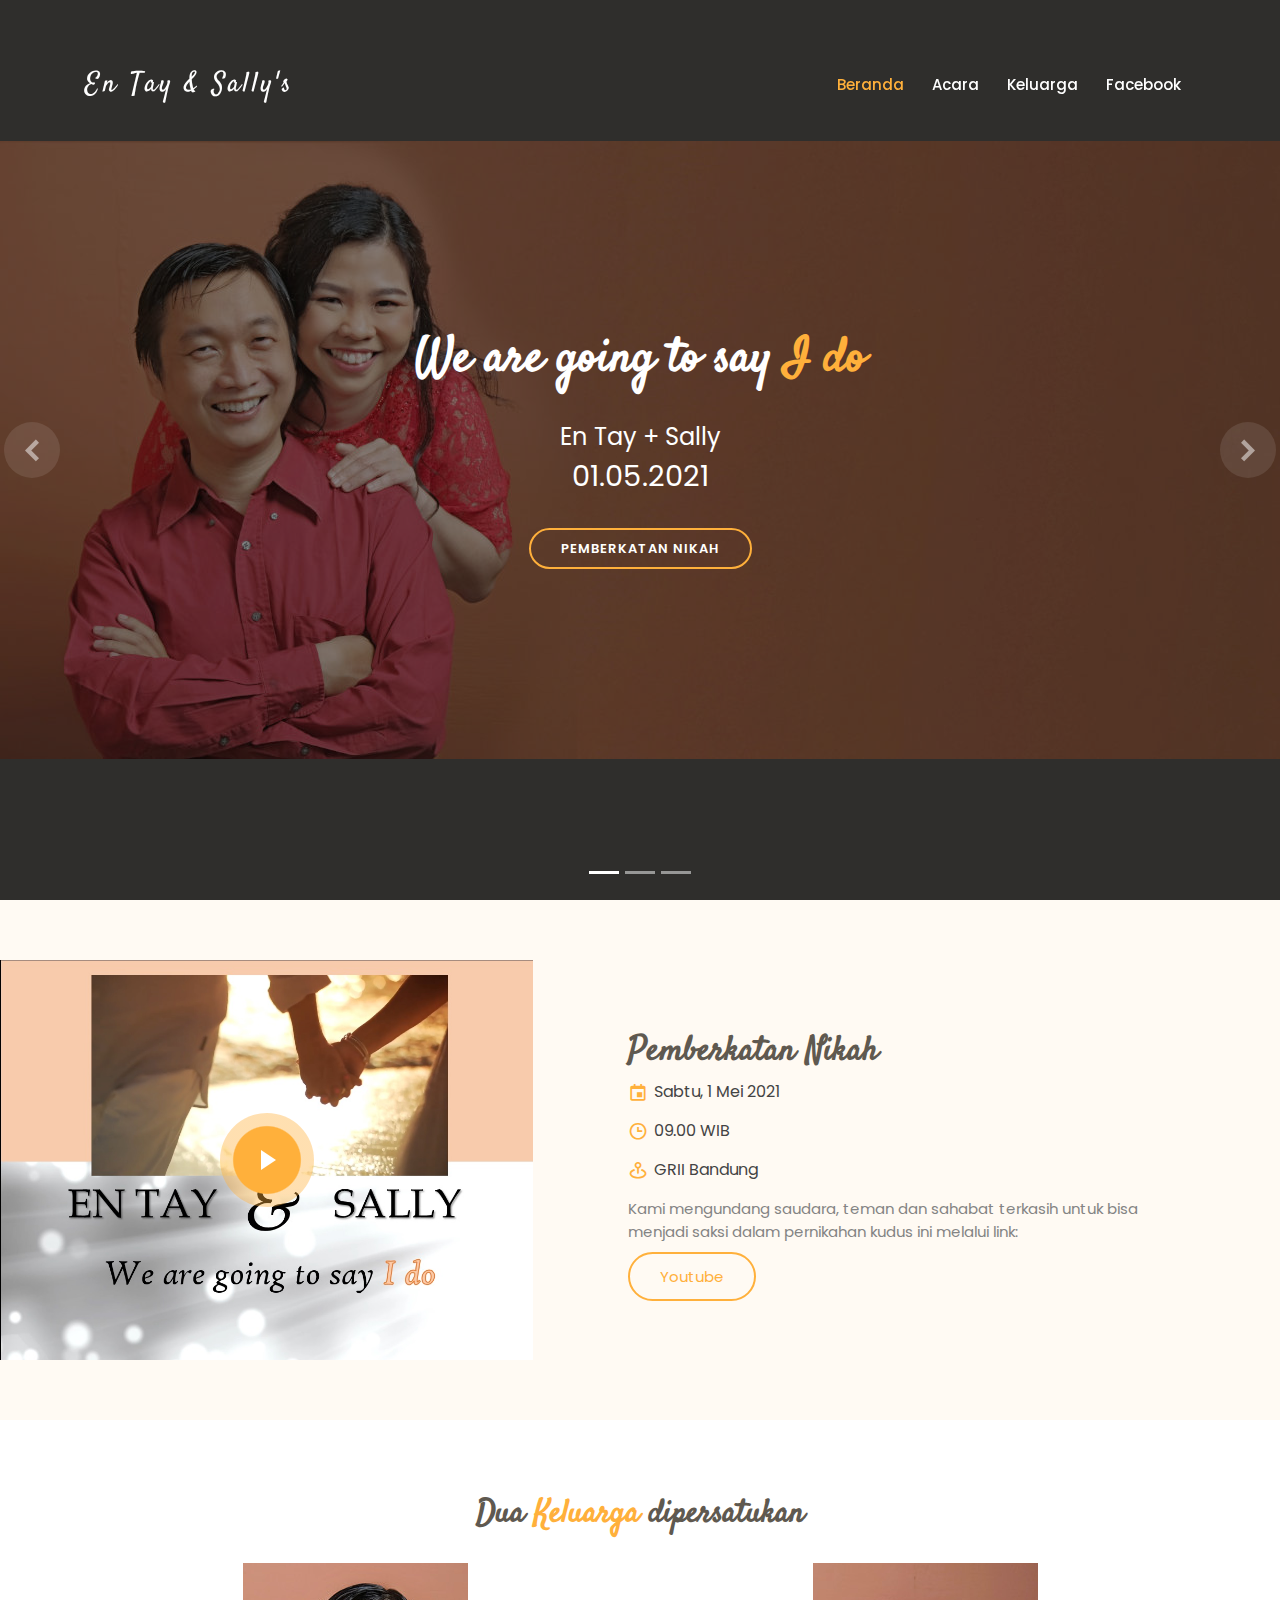
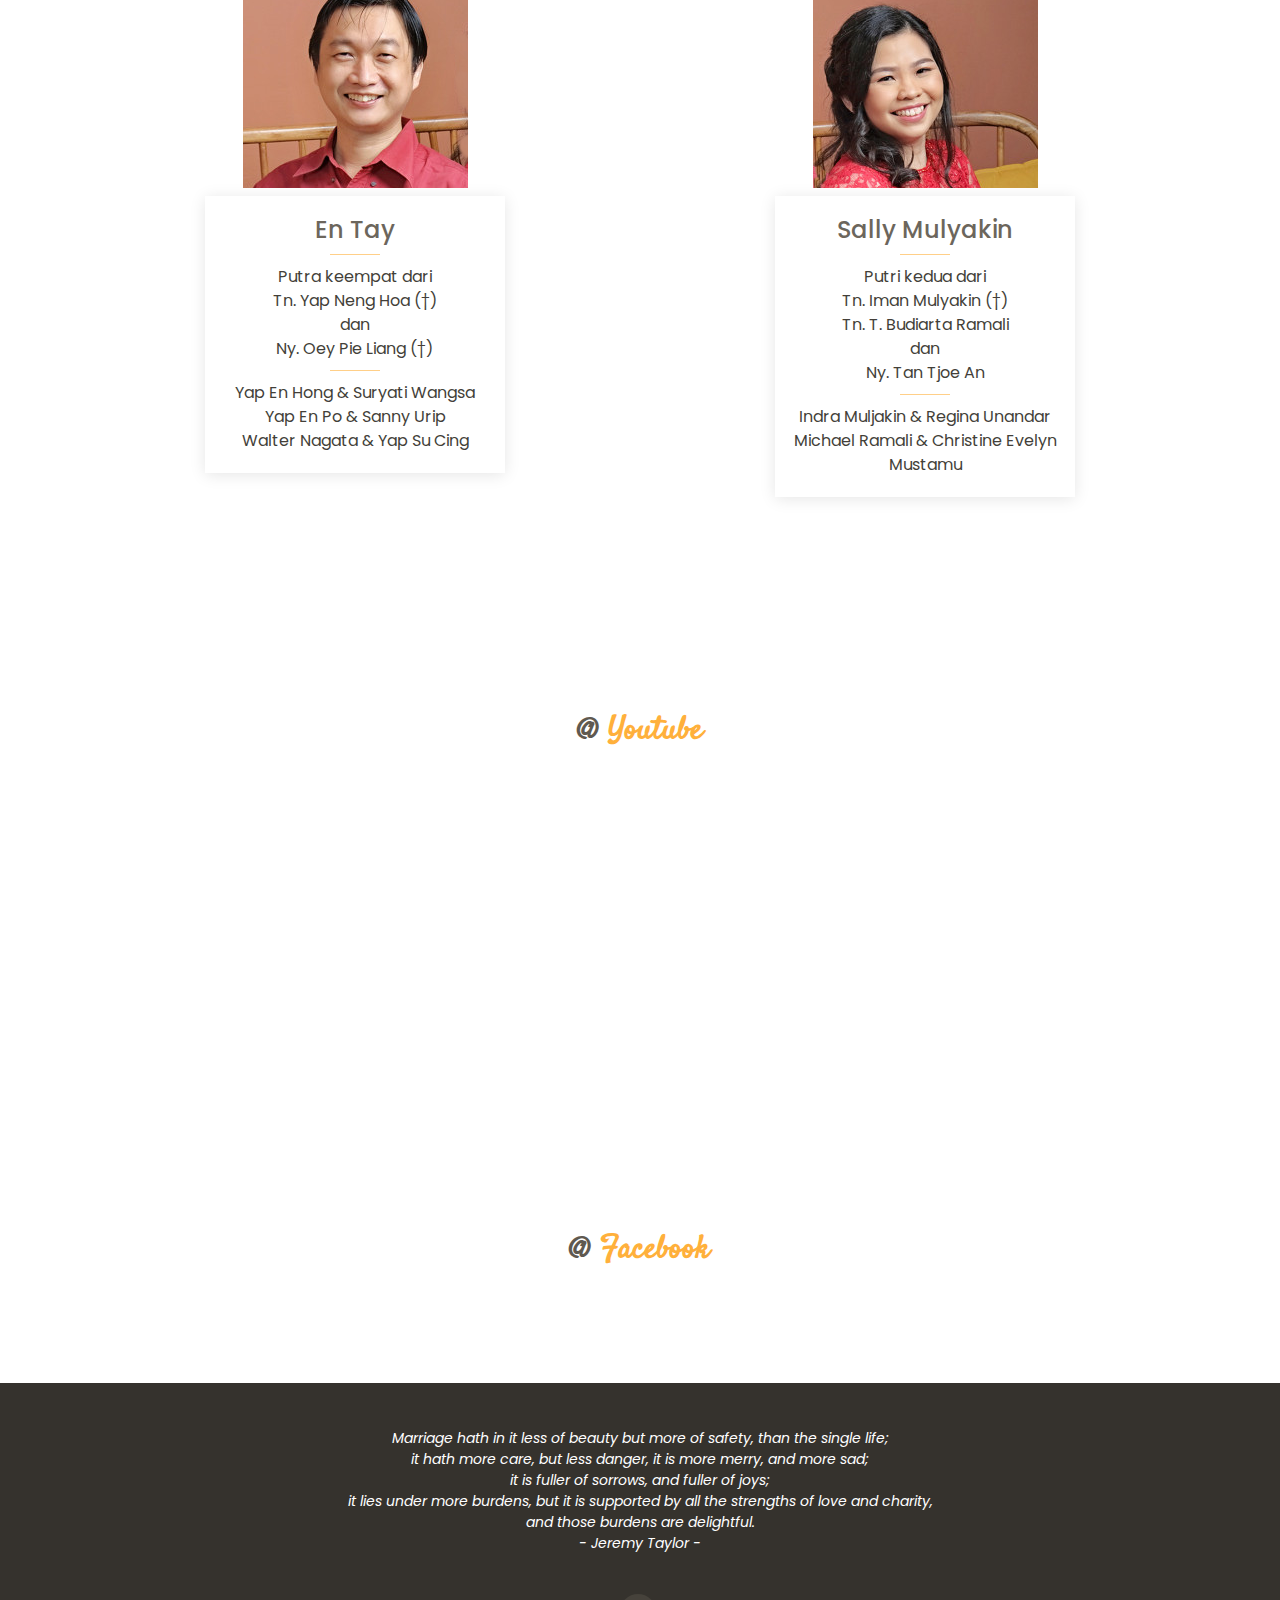
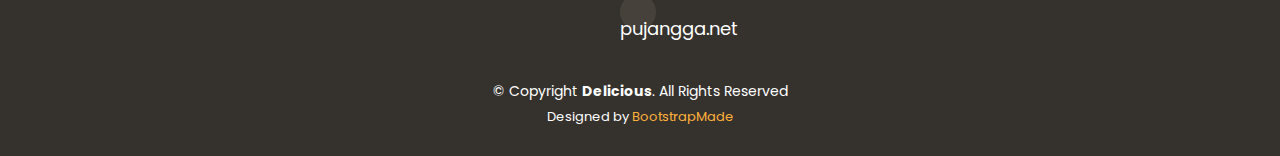
==== index.html @ 9daa59da "add link youtube" ====
<!DOCTYPE html>
<html lang="en">

<head>
  <meta charset="utf-8">
  <meta content="width=device-width, initial-scale=1.0" name="viewport">

  <title>En Tay & Sally - Saying 'I do'</title>
  <meta content="En Tay & Sally - Holy Matrimony" name="description">
  <meta content="" name="keywords">
  <meta property="og:title" content="En Tay & Sally - Saying 'I do'" />
  <meta property="og:description" content="01.05.2021: We are going to say 'I do'" />
  <meta property="og:url" content="http://wedding.pujangga.net/entay-sally/" />
  <meta property="og:image" content="http://wedding.pujangga.net/entay-sally/assets/img/preview1.jpg" />

  <!-- Favicons -->
  <link href="assets/img/favicon.png" rel="icon">
  <link href="assets/img/apple-touch-icon.png" rel="apple-touch-icon">

  <!-- Google Fonts -->
  <link href="https://fonts.googleapis.com/css?family=Poppins:300,300i,400,400i,600,600i,700,700i|Satisfy|Comic+Neue:300,300i,400,400i,700,700i" rel="stylesheet">

  <!-- Vendor CSS Files -->
  <link href="assets/vendor/bootstrap/css/bootstrap.min.css" rel="stylesheet">
  <link href="assets/vendor/icofont/icofont.min.css" rel="stylesheet">
  <link href="assets/vendor/boxicons/css/boxicons.min.css" rel="stylesheet">
  <link href="assets/vendor/animate.css/animate.min.css" rel="stylesheet">
  <link href="assets/vendor/venobox/venobox.css" rel="stylesheet">
  <link href="assets/vendor/owl.carousel/assets/owl.carousel.min.css" rel="stylesheet">

  <!-- Template Main CSS File -->
  <link href="assets/css/style.css" rel="stylesheet">

  <!-- =======================================================
  * Template Name: Delicious - v2.2.1
  * Template URL: https://bootstrapmade.com/delicious-free-restaurant-bootstrap-theme/
  * Author: BootstrapMade.com
  * License: https://bootstrapmade.com/license/
  ======================================================== -->
</head>

<body>

  <!-- ======= Header ======= -->
  <header id="header" class="fixed-top d-flex align-items-center header-transparent">
    <div class="container d-flex align-items-center">

      <div class="logo mr-auto">
        <h1 class="text-light"><a href="index.html"><span>En Tay & Sally's</span></a></h1>
        <!-- Uncomment below if you prefer to use an image logo -->
        <!-- <a href="index.html"><img src="assets/img/logo.png" alt="" class="img-fluid"></a>-->
      </div>

      <nav class="nav-menu d-none d-lg-block">
        <ul>
          <li class="active"><a href="index.html">Beranda</a></li>
          <li><a href="#event">Acara</a></li>          
          <li><a href="#family">Keluarga</a></li>
          <li class="facebook text-center"><a href="#facebook">Facebook</a></li>
        </ul>
      </nav><!-- .nav-menu -->

    </div>
  </header><!-- End Header -->

  <!-- ======= Hero Section ======= -->
  <section id="hero">
    <div class="hero-container">
      <div id="heroCarousel" class="carousel slide carousel-fade" data-ride="carousel">

        <ol class="carousel-indicators" id="hero-carousel-indicators"></ol>

        <div class="carousel-inner" role="listbox">

          <!-- Slide 1 -->
          <div class="carousel-item active" style="background: url(assets/img/slide/slide-1.jpg); background-position:left center; background-repeat:no-repeat;">
            <div class="carousel-container">
              <div class="carousel-content">
                <h2 class="animate__animated animate__fadeInDown">We are going to say <span>I do</span></h2>
                <p class="animate__animated animate__fadeInUp">
                  <span style="font-size:1.5em; color:white; margin-bottom:10px" >En Tay + Sally<br/>
                  <span style="font-size:1.2em; color:white">01.05.2021</span>
                </p>
                <div>
                  <a href="#event" class="btn-menu animate__animated animate__fadeInUp scrollto">Pemberkatan Nikah</a>                  
                </div>
              </div>
            </div>
          </div>

          <!-- Slide 2 -->
          <div class="carousel-item" style="background: url(assets/img/slide/slide-2.jpg); background-position:right center; background-repeat:no-repeat;">
            <div class="carousel-container">
              <div class="carousel-content">
                <p class="animate__animated animate__fadeInUp" style="width:500px;">
                  <img src="assets/img/groom.png" alt="" style="border-radius: 50%; width:80px; border: 3px solid #ffb03b; display:inline" >
                  <span style="font-size:2em; font-weight:bold; ">&nbsp; + &nbsp;</span>        
                  <img src="assets/img/bride.png" alt="" style="border-radius: 50%; width:80px; border: 3px solid #ffb03b; display:inline">
                </p>
                <div>
                  <a href="#family" class="btn-menu animate__animated animate__fadeInUp scrollto">Dua Keluarga</a>
                </div>
              </div>
            </div>
          </div>

          <!-- Slide 3 -->
          <div class="carousel-item" style="background: url(assets/img/slide/slide-3.jpg); background-position:left center; background-repeat:no-repeat;">
            <!-- <div class="carousel-background"><img src="assets/img/slide/slide-3.jpg" alt=""></div> -->
            <div class="carousel-container">
              <div class="carousel-content">
                <h2 class="animate__animated animate__fadeInDown">Pemberkatan Nikah</h2>
                <p class="animate__animated animate__zoomIn mb-1" style='color:white'>Mengundang saudara, teman dan sahabat terkasih bersama menjadi saksi dalam<br>
                  pernikahan kudus:<br>                  
                </p>
                <p class="animate__animated animate__jackInTheBox mb-1" style="color:#ffb03b; font-size:1.2em">
                  <i class="bx bx-calendar-event"></i> Sabtu, 1 Mei 2021<br>
                  <i class="bx bx-time"></i> 09.00 WIB
                </p>
                
                <div class="mt-2">
                  <a href="#youtube" class="btn-book animate__animated animate__fadeInUp scrollto">Youtube</a>
                  <a href="#facebook" class="btn-menu animate__animated animate__fadeInUp scrollto">Facebook</a>
                </div>
              </div>
            </div>
          </div>

        </div>

        <a class="carousel-control-prev" href="#heroCarousel" role="button" data-slide="prev">
          <span class="carousel-control-prev-icon icofont-simple-left" aria-hidden="true"></span>
          <span class="sr-only">Previous</span>
        </a>

        <a class="carousel-control-next" href="#heroCarousel" role="button" data-slide="next">
          <span class="carousel-control-next-icon icofont-simple-right" aria-hidden="true"></span>
          <span class="sr-only">Next</span>
        </a>

      </div>
    </div>
  </section><!-- End Hero -->

  <main id="main">

    <!-- ======= About Section ======= -->
    <section id="event" class="about">
      <div class="container-fluid">

        <div class="row">

          <div class="col-lg-5 align-items-stretch video-box" style='background-image: url("assets/img/about.jpg");'>
            <a href="https://www.youtube.com/watch?v=JYj4a7kj-nM" class="venobox play-btn mb-4" data-vbtype="video" data-autoplay="true"></a>
          </div>

          <div class="col-lg-7 d-flex flex-column justify-content-center align-items-stretch">

            <div class="content">
              <h3> <strong>Pemberkatan Nikah</strong></h3>
              <ul>
                <li><i class="bx bx-calendar-event"></i> Sabtu, 1 Mei 2021 </li>
                <li><i class="bx bx-time"></i> 09.00 WIB</li>
                <li><i class="bx bx-map-pin"></i>GRII Bandung</li>
              </ul>
              <p>
                Kami mengundang saudara, teman dan sahabat terkasih untuk bisa menjadi saksi dalam pernikahan kudus ini melalui link:<br><br>
                <a href="https://www.youtube.com/embed/yhJrxXWtSMA" class="btn-book" target="_blank" style="border: 2px solid #ffb03b; line-height: 1;border-radius: 50px;padding: 12px 30px;">Youtube</a>

              </p>
            </div>

          </div>

        </div>

      </div>
    </section><!-- End About Section -->

    <!-- ======= family Section ======= -->
    <section id="family" class="chefs">
      <div class="container">

        <div class="section-title">
          <h2>Dua <span>Keluarga</span> dipersatukan</h2>          
        </div>

        <div class="row">

          <div class="col-6">
            <div class="member text-center">
              <div class="pic"><img src="assets/img/groom.png" class="img-fluid" alt=""></div>
              <div class="member-info mt-2 mx-auto" style="text-align:center; max-width:300px">
                <h4 style="font-size:1.5em">En Tay</h4>
                Putra keempat dari <br>
                Tn. Yap Neng Hoa (†)<br>
                dan<br>
                Ny. Oey Pie Liang (†)<br>                
                <h4></h4>
                Yap En Hong & Suryati Wangsa<br>
                Yap En Po & Sanny Urip<br>
                Walter Nagata & Yap Su Cing<br>
              </div>
            </div>
          </div>

          <div class="col-6">
            <div class="member text-center">
              <div class="pic"><img src="assets/img/bride.png" class="img-fluid" alt=""></div>
              <div class="member-info mt-2 mx-auto" style="text-align:center; max-width:300px">
                <h4 style="font-size:1.5em">Sally Mulyakin</h4>                
                Putri kedua dari<br>
                Tn. Iman Mulyakin (†)<br>
                Tn. T. Budiarta Ramali<br>
                dan<br>
                Ny. Tan Tjoe An<br>
                <h4></h4>                
                Indra Muljakin & Regina Unandar<br>
                Michael Ramali & Christine Evelyn Mustamu<br>                
              </div>
            </div>
          </div>


        </div>

      </div>
    </section><!-- End family Section -->    

    <!-- ======= Youtube ======= -->
    <section id="youtube" class="youtube">
      <div class="container">

        <div class="section-title">
          <h2>@ <span>Youtube</span></h2>
        </div>     
        <iframe width="560" height="315" src="https://youtube.com/embed/yhJrxXWtSMA?&autoplay=1"frameborder="0" 
        allowfullscreen" frameborder="0" allow="autoplay; encrypted-media" allowfullscreen style="display:block; margin:0 auto;"></iframe>   

      </div>
    </section><!-- Youtube Section -->

    <!-- ======= Facebook ======= -->
    <section id="facebook" class="facebook chefs">
      <div class="container">

        <div class="section-title">
          <h2> @ <span>Facebook</span></h2>
          <iframe src="https://www.facebook.com/plugins/page.php?href=https%3A%2F%2Fwww.facebook.com%2Fevents%2F1124050678062828&tabs=events&width=0&height=0&small_header=false&adapt_container_width=true&hide_cover=false&show_facepile=true&appId=131361624163107" width="0" height="0" style="border:none;overflow:hidden" scrolling="no" frameborder="0" allowfullscreen="true" allow="autoplay; clipboard-write; encrypted-media; picture-in-picture; web-share"></iframe>
        </div>        

      </div>
    </section><!-- End Book A Table Section -->
    
  </main><!-- End #main -->

  <!-- ======= Footer ======= -->
  <footer id="footer">
    <div class="container">
      <h3></h3>
      <p>Marriage hath in it less of beauty but more of safety, than the single life;<br>
        it hath more care, but less danger, it is more merry, and more sad;<br>
        it is fuller of sorrows, and fuller of joys;<br>
        it lies under more burdens, but it is supported by all the strengths of love and charity,<br>
        and those burdens are delightful.<br>
        - Jeremy Taylor -</p>
      <div class="social-links">
        <a href="http://pujangga.net" class="twitter"><i class="bx bxl-smile"></i>pujangga.net</a>
      </div>
      <div class="copyright">
        &copy; Copyright <strong><span>Delicious</span></strong>. All Rights Reserved
      </div>
      <div class="credits">
        <!-- All the links in the footer should remain intact. -->
        <!-- You can delete the links only if you purchased the pro version. -->
        <!-- Licensing information: https://bootstrapmade.com/license/ -->
        <!-- Purchase the pro version with working PHP/AJAX contact form: https://bootstrapmade.com/delicious-free-restaurant-bootstrap-theme/ -->
        Designed by <a href="https://bootstrapmade.com/">BootstrapMade</a>
      </div>
    </div>
  </footer><!-- End Footer -->

  <a href="#" class="back-to-top"><i class="icofont-simple-up"></i></a>

  <!-- Vendor JS Files -->
  <script src="assets/vendor/jquery/jquery.min.js"></script>
  <script src="assets/vendor/bootstrap/js/bootstrap.bundle.min.js"></script>
  <script src="assets/vendor/jquery.easing/jquery.easing.min.js"></script>
  <script src="assets/vendor/php-email-form/validate.js"></script>
  <script src="assets/vendor/jquery-sticky/jquery.sticky.js"></script>
  <script src="assets/vendor/isotope-layout/isotope.pkgd.min.js"></script>
  <script src="assets/vendor/venobox/venobox.min.js"></script>
  <script src="assets/vendor/owl.carousel/owl.carousel.min.js"></script>

  <!-- Template Main JS File -->
  <script src="assets/js/main.js"></script>

</body>

</html>
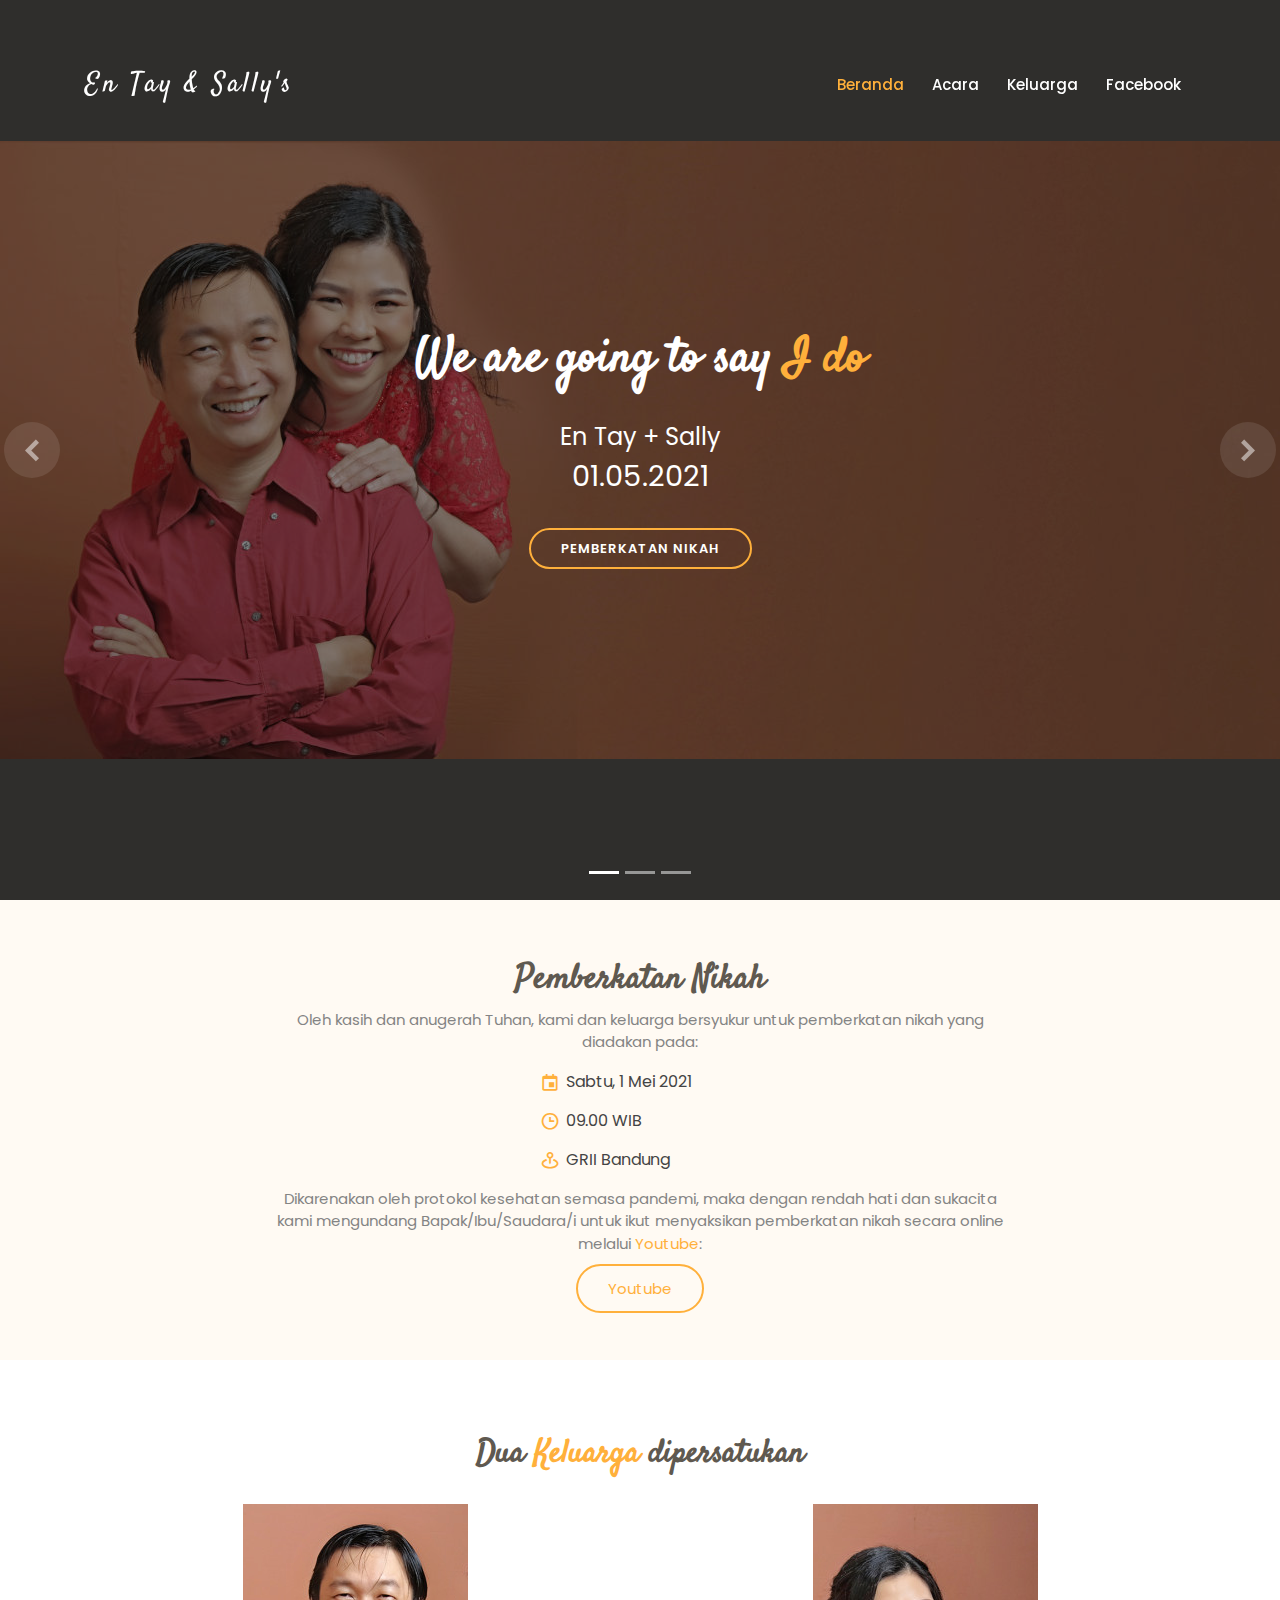
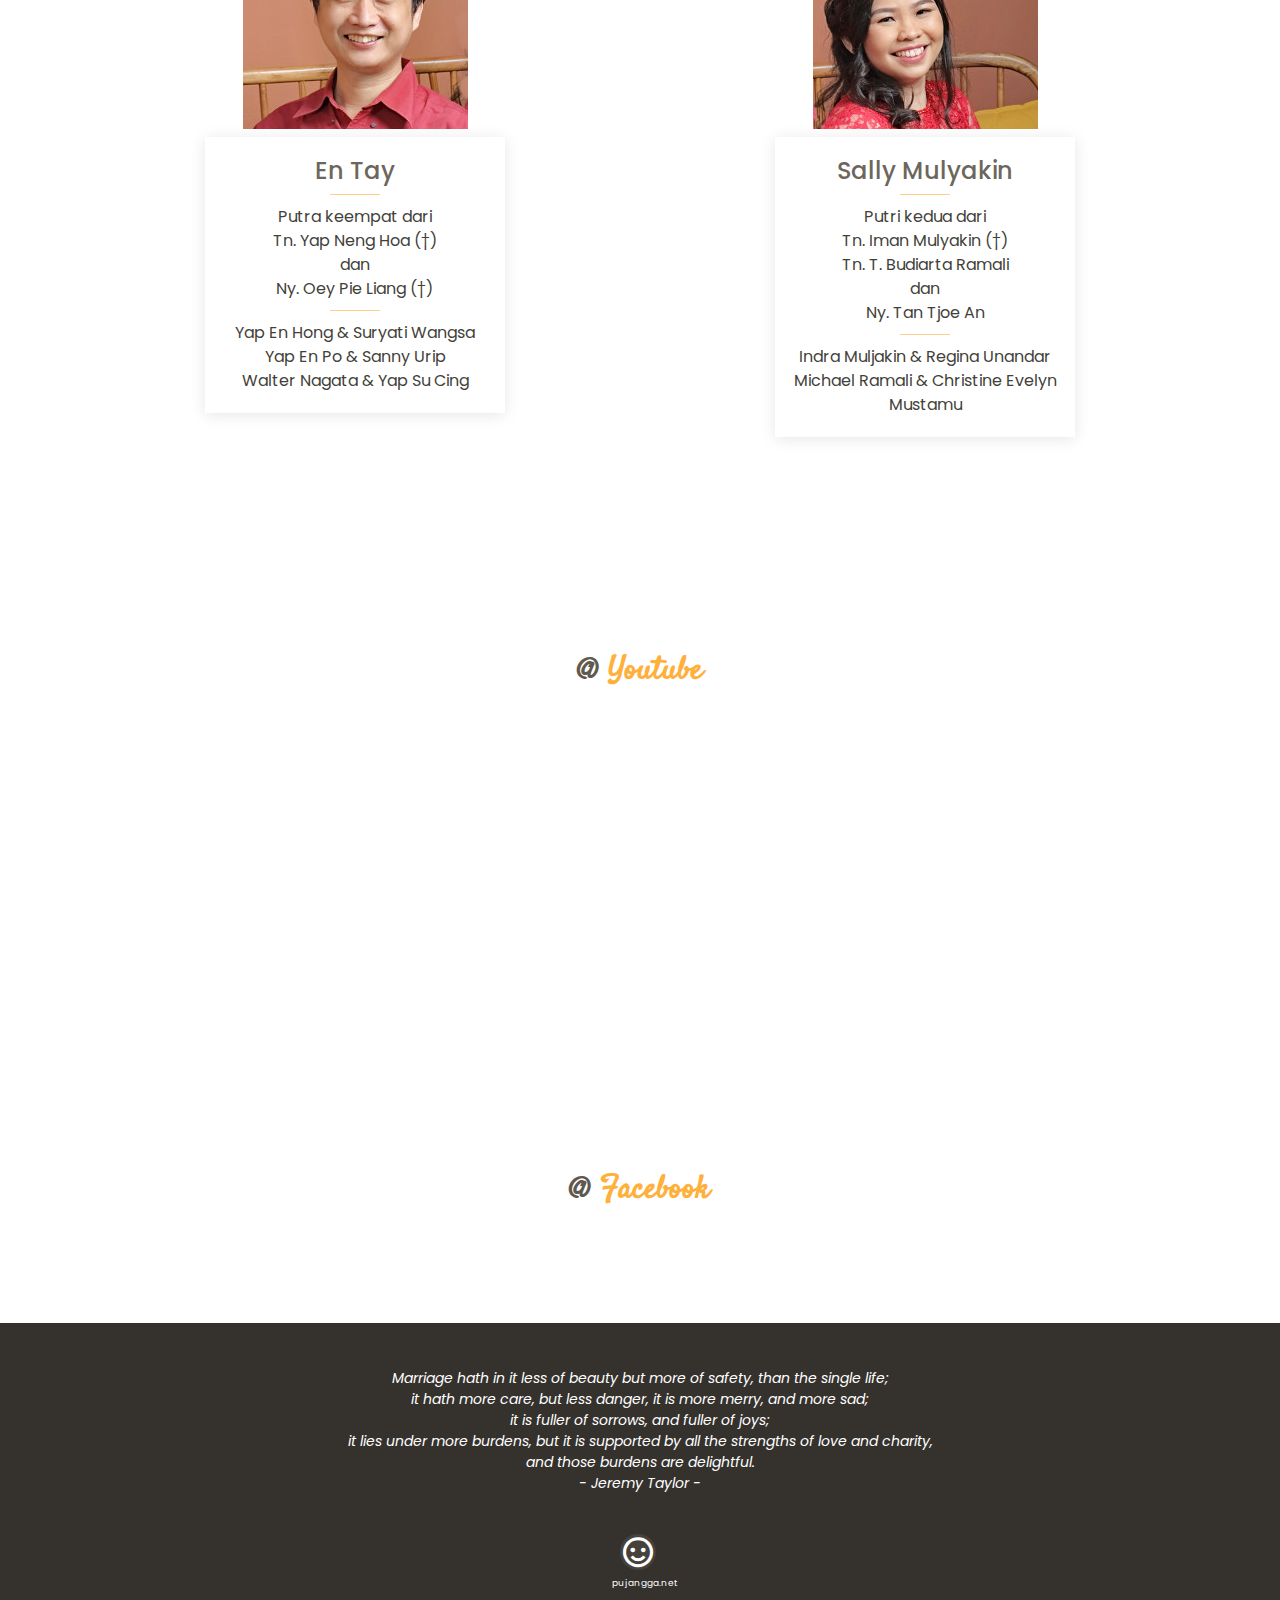
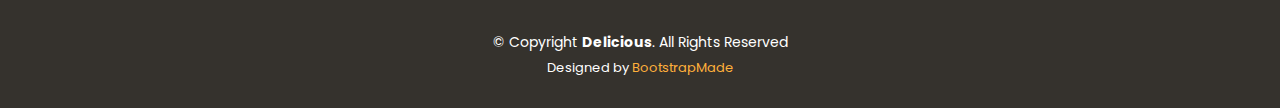
==== commit 08839ff4: "release 1 (2021-04-16)" ====
--- a/index.html
+++ b/index.html
@@ -9,7 +9,7 @@
   <meta content="En Tay & Sally - Holy Matrimony" name="description">
   <meta content="" name="keywords">
   <meta property="og:title" content="En Tay & Sally - Saying 'I do'" />
-  <meta property="og:description" content="01.05.2021: We are going to say 'I do'" />
+  <meta property="og:description" content="01.05.2021: Save the date!" />
   <meta property="og:url" content="http://wedding.pujangga.net/entay-sally/" />
   <meta property="og:image" content="http://wedding.pujangga.net/entay-sally/assets/img/preview1.jpg" />
 
@@ -40,7 +40,7 @@
 </head>
 
 <body>
-
+  <img src="http://wedding.pujangga.net/entay-sally/assets/img/preview2.jpg" style="display:none">
   <!-- ======= Header ======= -->
   <header id="header" class="fixed-top d-flex align-items-center header-transparent">
     <div class="container d-flex align-items-center">
@@ -56,7 +56,7 @@
           <li class="active"><a href="index.html">Beranda</a></li>
           <li><a href="#event">Acara</a></li>          
           <li><a href="#family">Keluarga</a></li>
-          <li class="facebook text-center"><a href="#facebook">Facebook</a></li>
+          <li class="facebook text-center"><a href="https://www.facebook.com/events/883169579068298/?active_tab=discussion" target="_blank">Facebook</a></li>
         </ul>
       </nav><!-- .nav-menu -->
 
@@ -120,7 +120,7 @@
                 
                 <div class="mt-2">
                   <a href="#youtube" class="btn-book animate__animated animate__fadeInUp scrollto">Youtube</a>
-                  <a href="#facebook" class="btn-menu animate__animated animate__fadeInUp scrollto">Facebook</a>
+                  <a href="https://www.facebook.com/events/883169579068298/?active_tab=discussion" class="btn-menu animate__animated animate__fadeInUp scrollto">Facebook</a>
                 </div>
               </div>
             </div>
@@ -147,33 +147,21 @@
     <!-- ======= About Section ======= -->
     <section id="event" class="about">
       <div class="container-fluid">
-
-        <div class="row">
-
-          <div class="col-lg-5 align-items-stretch video-box" style='background-image: url("assets/img/about.jpg");'>
-            <a href="https://www.youtube.com/watch?v=JYj4a7kj-nM" class="venobox play-btn mb-4" data-vbtype="video" data-autoplay="true"></a>
-          </div>
-
-          <div class="col-lg-7 d-flex flex-column justify-content-center align-items-stretch">
-
-            <div class="content">
-              <h3> <strong>Pemberkatan Nikah</strong></h3>
-              <ul>
-                <li><i class="bx bx-calendar-event"></i> Sabtu, 1 Mei 2021 </li>
-                <li><i class="bx bx-time"></i> 09.00 WIB</li>
-                <li><i class="bx bx-map-pin"></i>GRII Bandung</li>
-              </ul>
-              <p>
-                Kami mengundang saudara, teman dan sahabat terkasih untuk bisa menjadi saksi dalam pernikahan kudus ini melalui link:<br><br>
-                <a href="https://www.youtube.com/embed/yhJrxXWtSMA" class="btn-book" target="_blank" style="border: 2px solid #ffb03b; line-height: 1;border-radius: 50px;padding: 12px 30px;">Youtube</a>
-
-              </p>
-            </div>
-
-          </div>
-
-        </div>
-
+        <div class="content mx-auto text-center" style="max-width:900px">
+          <h3> <strong>Pemberkatan Nikah</strong></h3>
+          <p>Oleh kasih dan anugerah Tuhan, kami dan keluarga bersyukur untuk pemberkatan nikah yang diadakan pada:
+          </p>
+          <ul class="mx-auto text-left" style="width:200px">
+            <li><i class="bx bx-calendar-event"></i> Sabtu, 1 Mei 2021 </li>
+            <li><i class="bx bx-time"></i> 09.00 WIB</li>
+            <li><i class="bx bx-map-pin"></i>GRII Bandung</li>
+          </ul>
+          <p>
+            Dikarenakan oleh protokol kesehatan semasa pandemi, maka dengan rendah hati dan sukacita kami mengundang Bapak/Ibu/Saudara/i untuk ikut menyaksikan pemberkatan nikah secara online melalui <a href="https://www.youtube.com/embed/yhJrxXWtSMA" target="_blank">Youtube</a>:<br><br>
+            <a href="#youtube" class="btn-book" style="border: 2px solid #ffb03b; line-height: 1;border-radius: 50px;padding: 12px 30px;">Youtube</a>
+
+          </p>
+        </div>
       </div>
     </section><!-- End About Section -->
 
@@ -265,7 +253,8 @@
         and those burdens are delightful.<br>
         - Jeremy Taylor -</p>
       <div class="social-links">
-        <a href="http://pujangga.net" class="twitter"><i class="bx bxl-smile"></i>pujangga.net</a>
+        <a href="http://pujangga.net" class="p-0"><i class="bx bx-smile bx-md"></i><br>
+          <span style="margin-left:-8px; font-size:0.5em">pujangga.net</span></a>
       </div>
       <div class="copyright">
         &copy; Copyright <strong><span>Delicious</span></strong>. All Rights Reserved
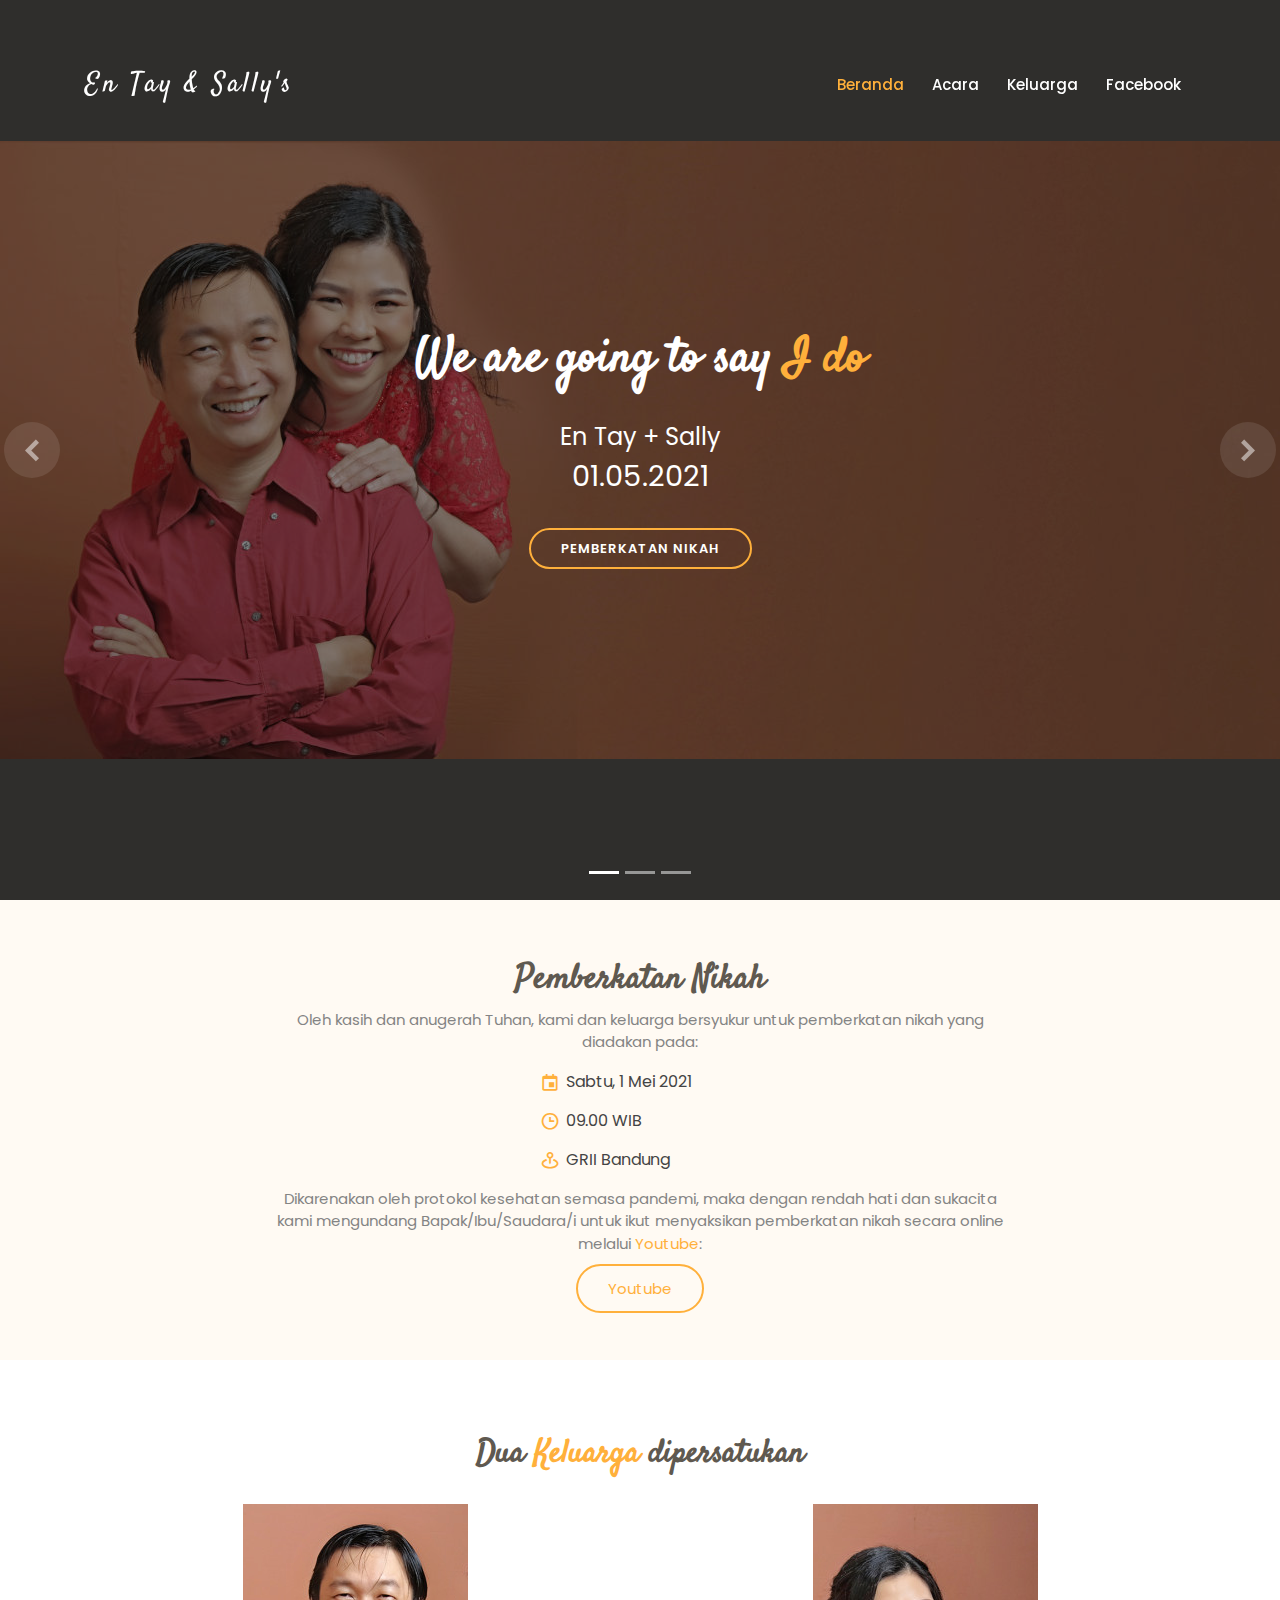
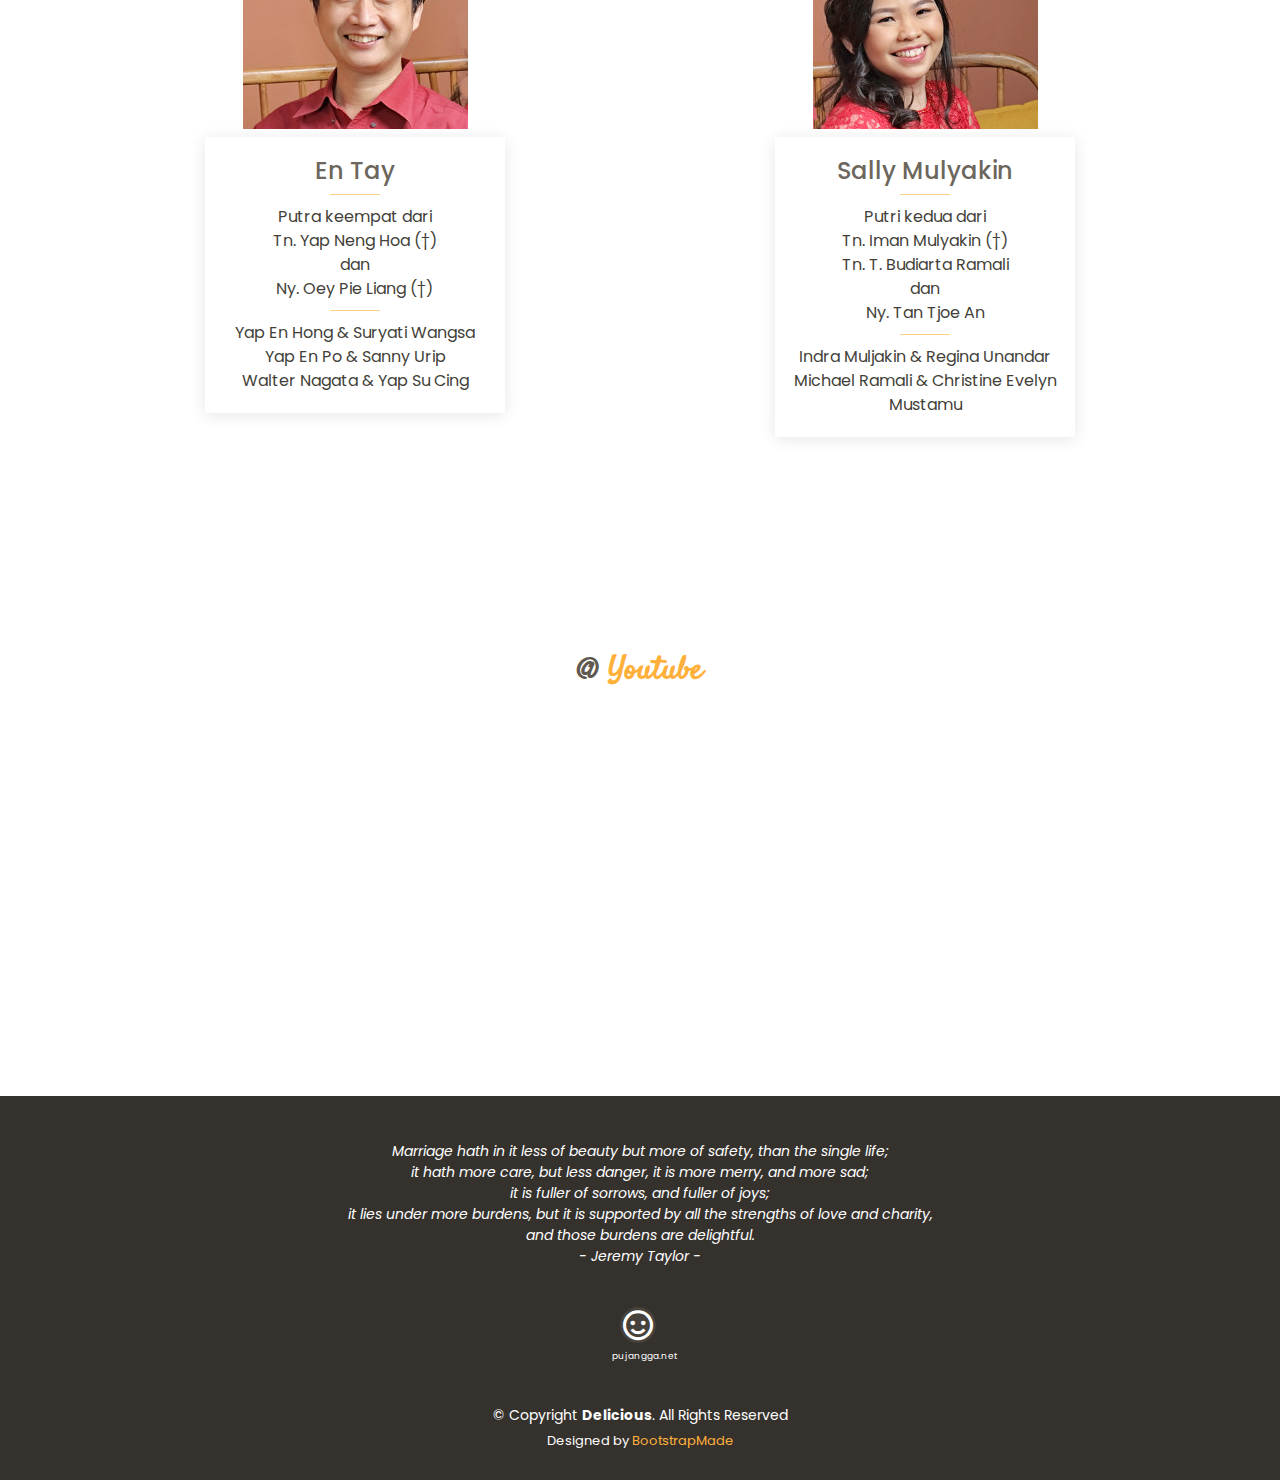
==== commit 4b3c0f62: "hapus facebook" ====
--- a/index.html
+++ b/index.html
@@ -223,22 +223,10 @@
           <h2>@ <span>Youtube</span></h2>
         </div>     
         <iframe width="560" height="315" src="https://youtube.com/embed/yhJrxXWtSMA?&autoplay=1"frameborder="0" 
-        allowfullscreen" frameborder="0" allow="autoplay; encrypted-media" allowfullscreen style="display:block; margin:0 auto;"></iframe>   
+        allowfullscreen" frameborder="0" allow="autoplay; encrypted-media" allowfullscreen style="display:block; margin:0 auto;max-width: 100vw; max-height: 56.25vw;"></iframe>   
 
       </div>
     </section><!-- Youtube Section -->
-
-    <!-- ======= Facebook ======= -->
-    <section id="facebook" class="facebook chefs">
-      <div class="container">
-
-        <div class="section-title">
-          <h2> @ <span>Facebook</span></h2>
-          <iframe src="https://www.facebook.com/plugins/page.php?href=https%3A%2F%2Fwww.facebook.com%2Fevents%2F1124050678062828&tabs=events&width=0&height=0&small_header=false&adapt_container_width=true&hide_cover=false&show_facepile=true&appId=131361624163107" width="0" height="0" style="border:none;overflow:hidden" scrolling="no" frameborder="0" allowfullscreen="true" allow="autoplay; clipboard-write; encrypted-media; picture-in-picture; web-share"></iframe>
-        </div>        
-
-      </div>
-    </section><!-- End Book A Table Section -->
     
   </main><!-- End #main -->
 
